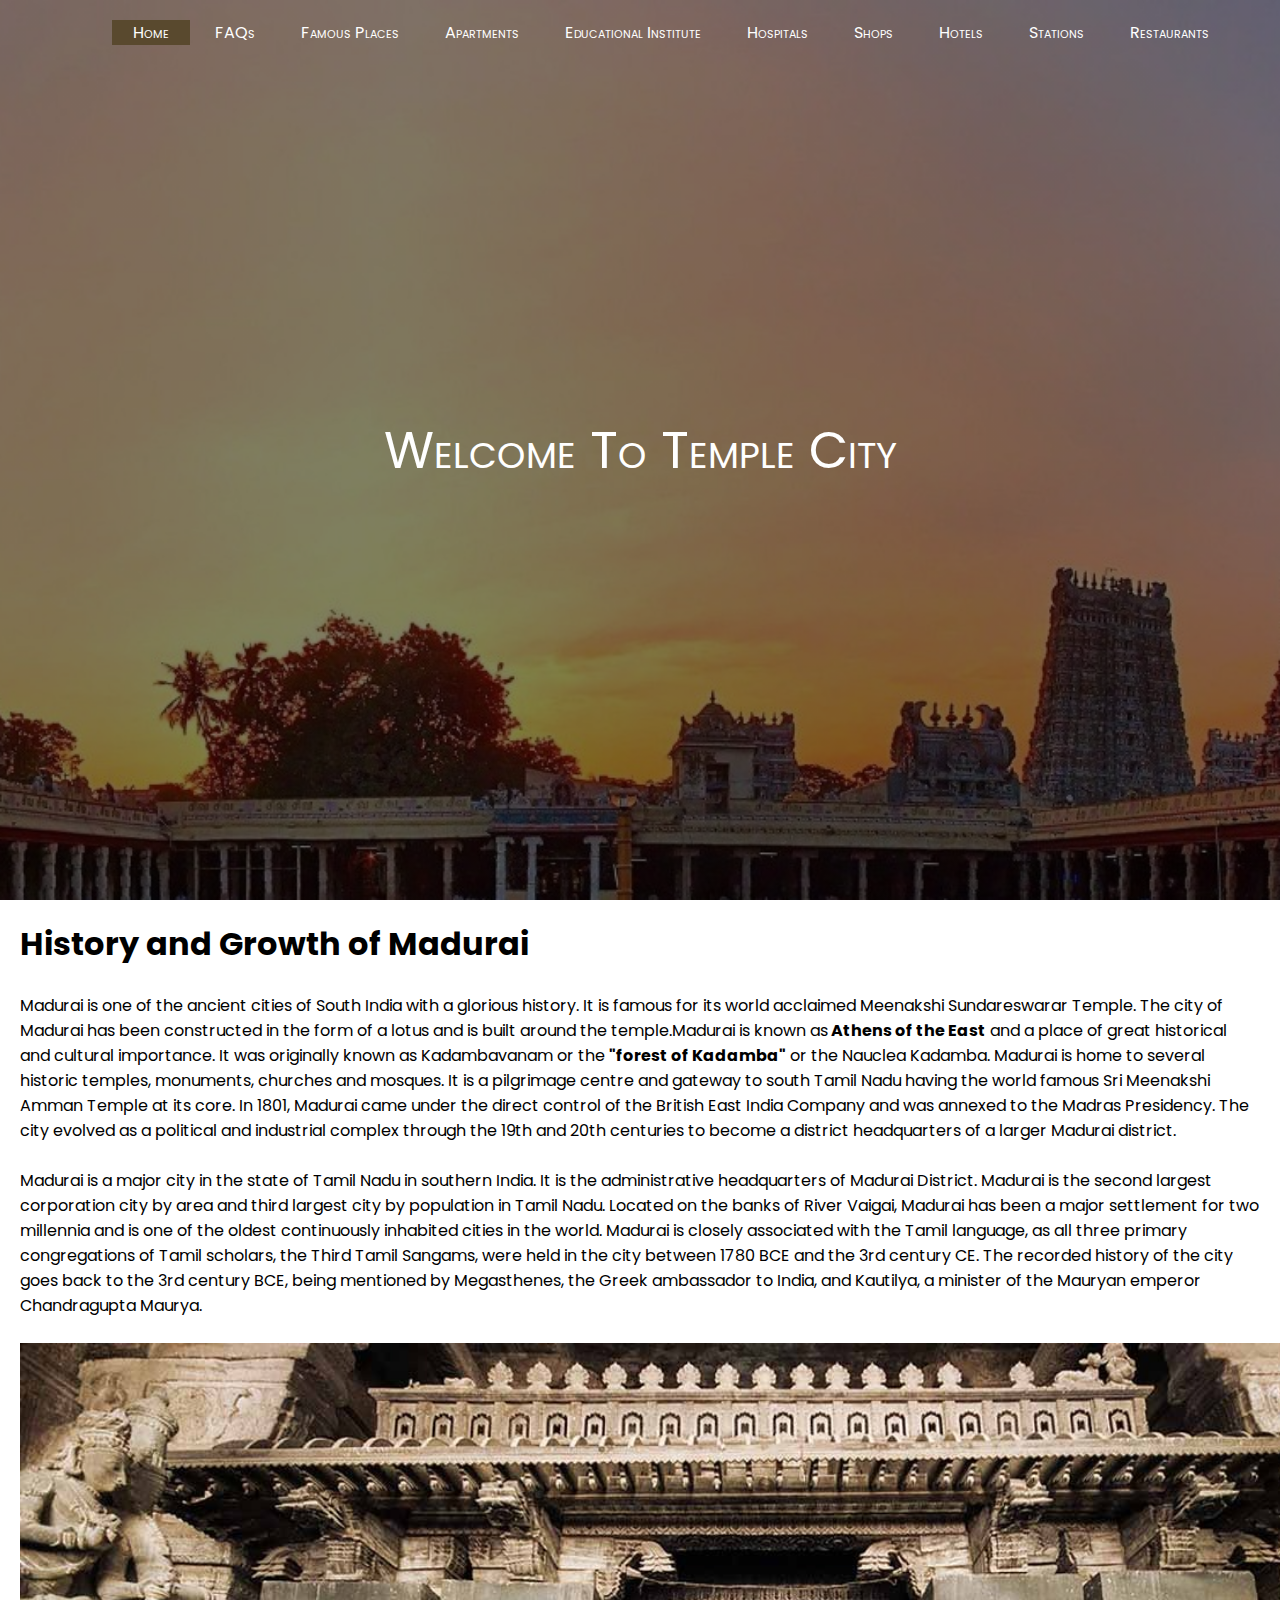
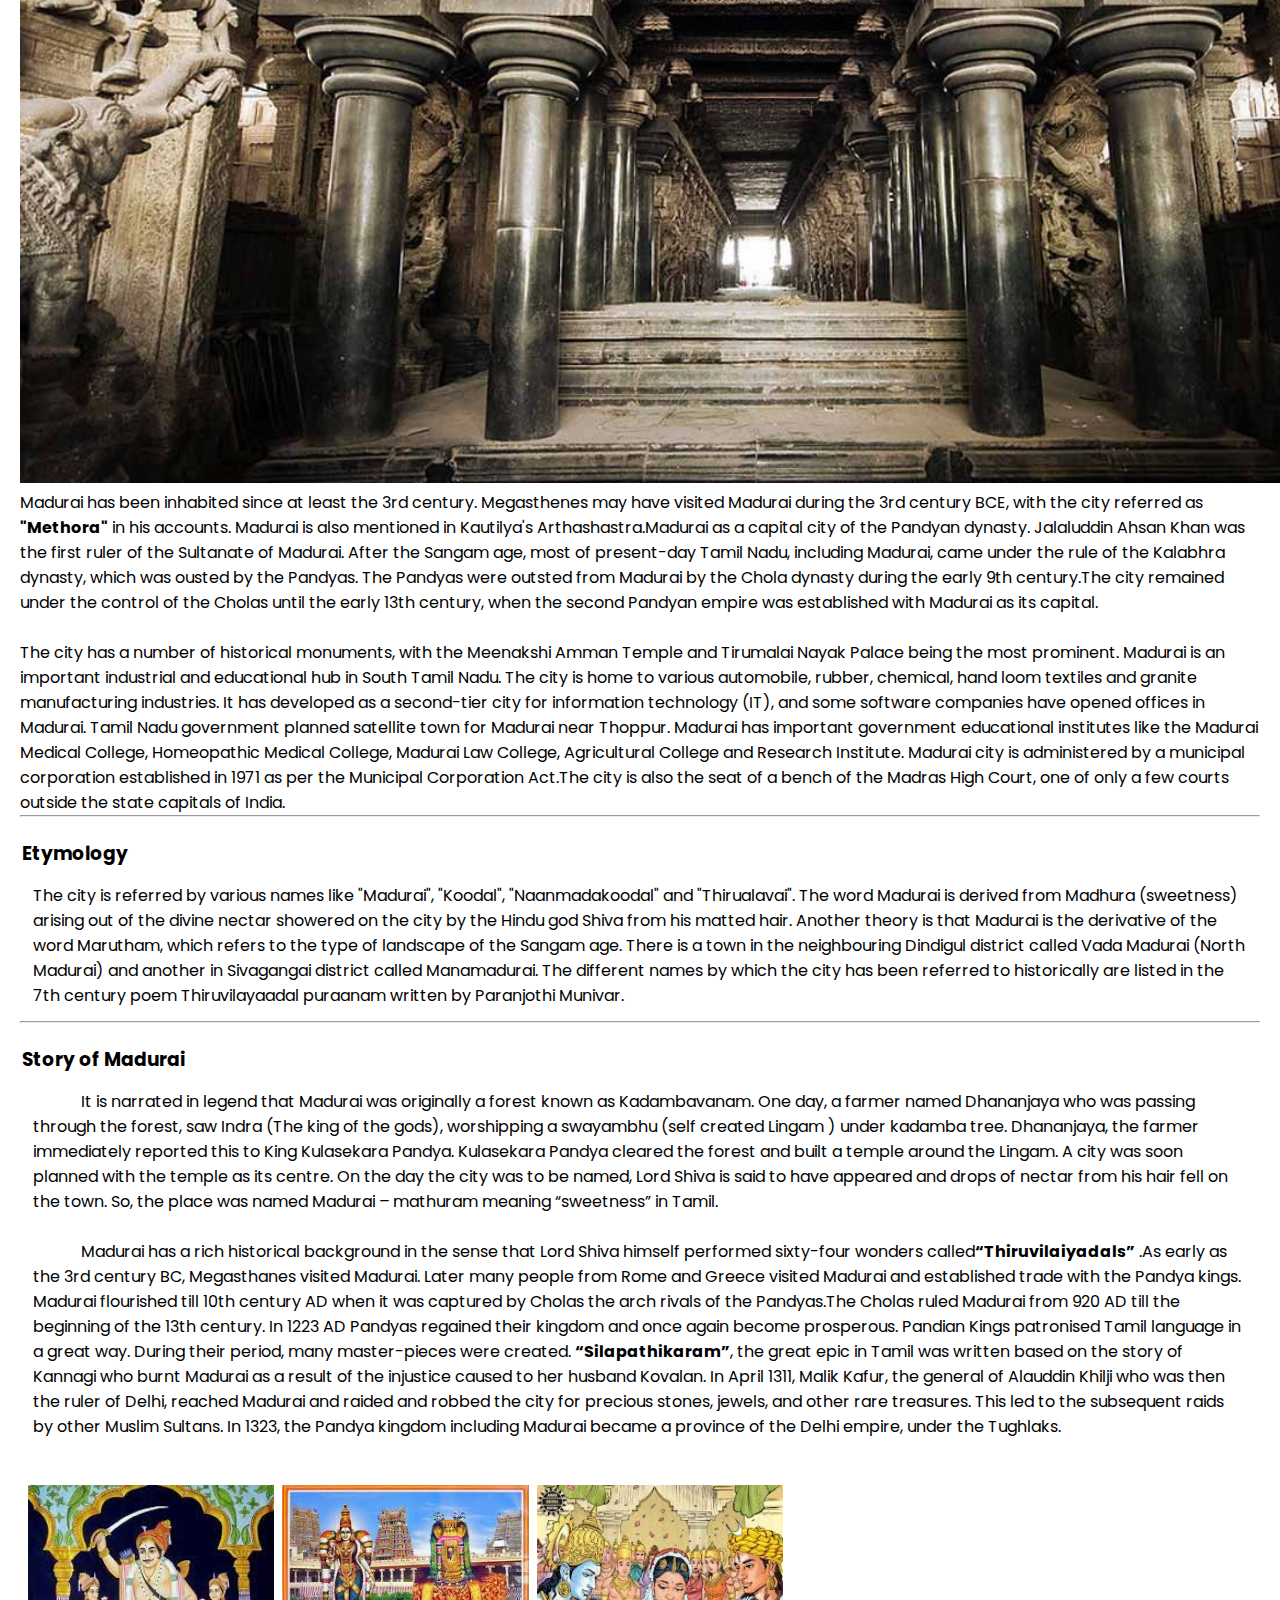
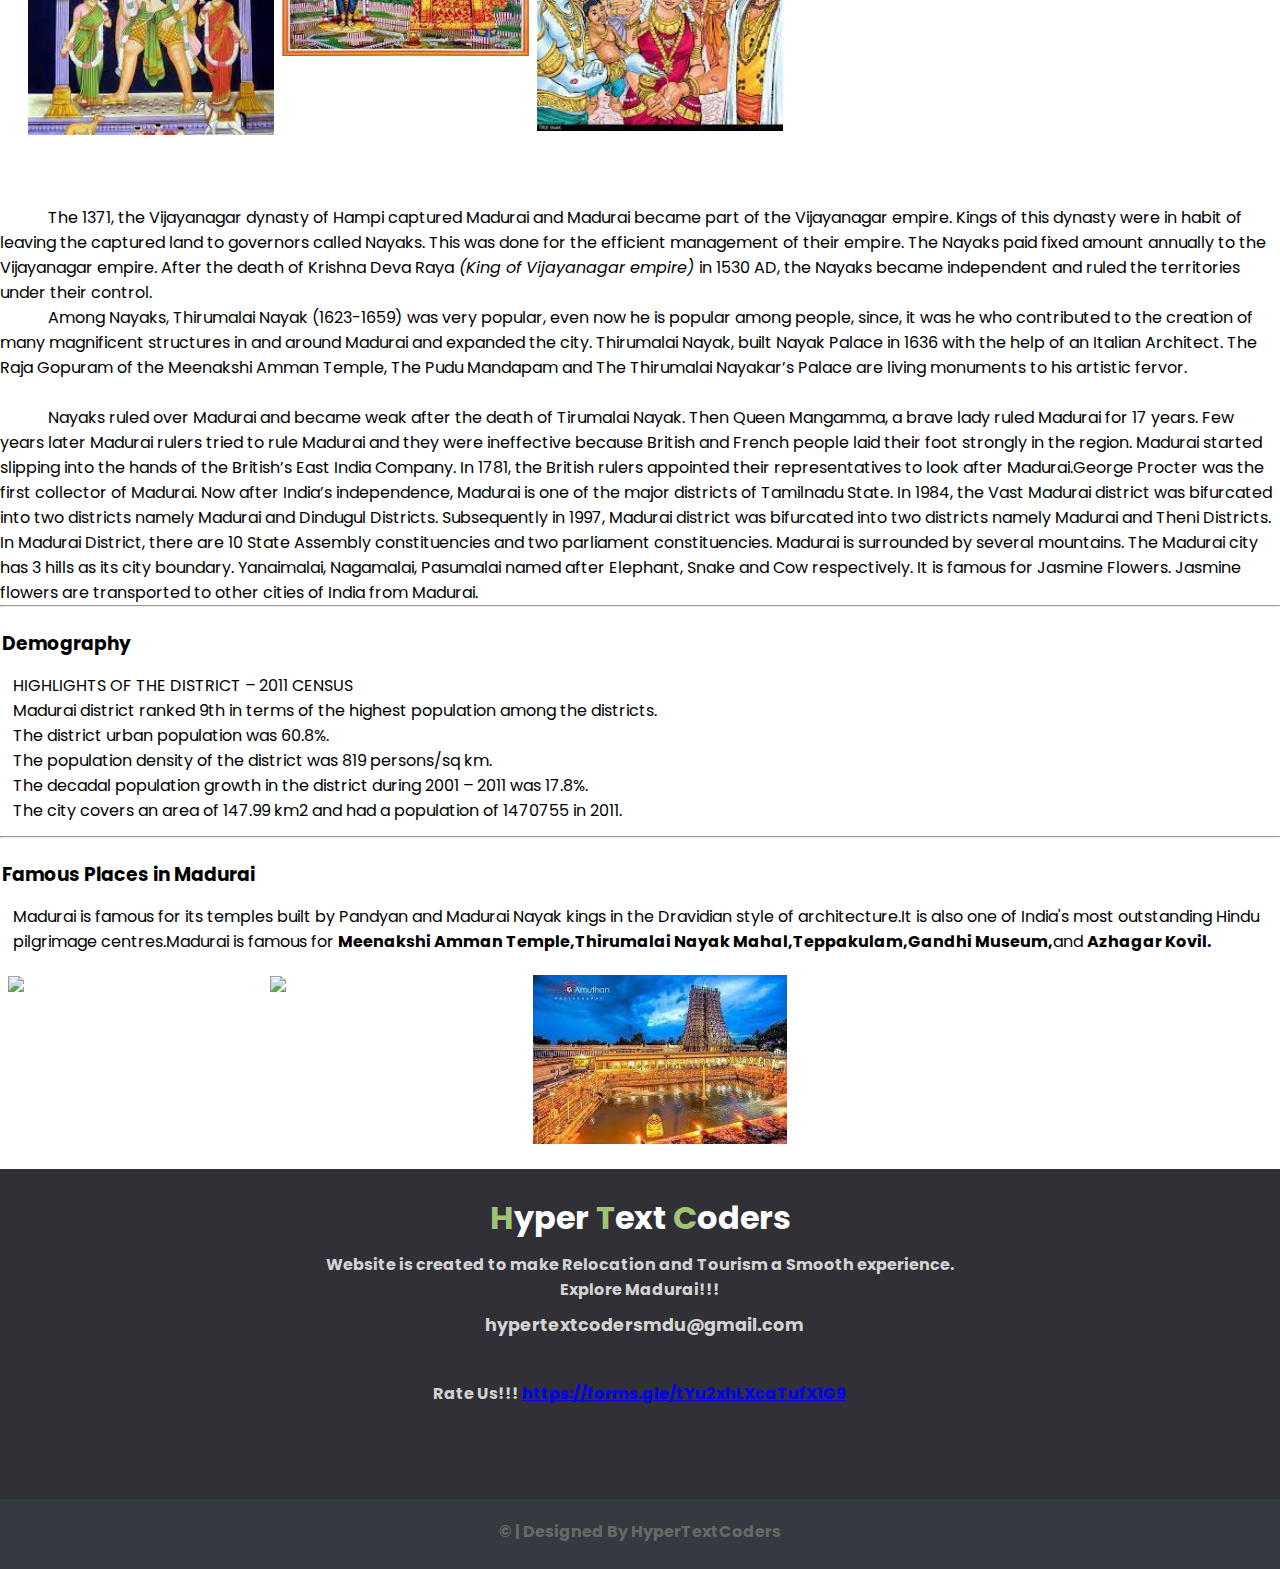
==== index.html @ f759572f "first commit" ====
<!DOCTYPE html>
<html lang="en">

<head>
  <link href="https://fonts.googleapis.com/css2?family=Poppins:wght@500&display=swap" rel="stylesheet" />
  <link rel="stylesheet" href="https://pro.fontawesome.com/releases/v5.10.0/css/all.css"
    integrity="sha384-AYmEC3Yw5cVb3ZcuHtOA93w35dYTsvhLPVnYs9eStHfGJvOvKxVfELGroGkvsg+p" crossorigin="anonymous" />

  <meta charset="UTF-8" />
  <meta name="viewport" content="width=device-width, initial-scale=1.0" />
  <link rel="stylesheet" href="css/style.css" type="text/css" />
  <title>Exploring Madurai</title>
</head>

<body>
  <!-- Header and Nav -->
  <header>
    <nav>
      <div class="main">
        
        <ul class="main-list">
          <li class="active main-list-item"><a href="index.html">Home</a></li>
          <li class="main-list-item"><a href="info.html">FAQs</a></li>
          <li class="main-list-item"><a href="place.html">Famous Places</a></li>
          <li class="main-list-item"><a href="apartments.html">Apartments</a></li>
          <li class="main-list-item"><a href="educationalInst.html">Educational Institute</a></li>
          <li class="main-list-item"><a href="hospitals.html">Hospitals</a></li>
          <li class="main-list-item"><a href="shops.html">Shops</a></li>
          <li class="main-list-item"><a href="hotels.html">Hotels</a></li>
          <li class="main-list-item"><a href="stations.html">Stations</a></li>
          <li class="main-list-item"><a href="restaurants.html">Restaurants</a></li>
        </ul>
      </div>
    </nav>
    <!-- // Header and Nav -->

    <!-- Title heading -->
    <div class="title">
      <span class="heading">Welcome To Temple City</span>
    </div>
  </header>
  <!-- // Title heading -->

  <!-- History section -->
  <div class="page-wrapper">
    <main>
      <section>
        <div class="page-wrapper">
           
          <div class="history">
            <h1 class="history-heading1">History and Growth of Madurai</h1>
            <br>
            <span class="history-caption"><p>Madurai is one of the ancient cities of South India with a glorious history. It is famous for its world acclaimed Meenakshi Sundareswarar Temple. The city of Madurai has been constructed in the form of a lotus and is built around the temple.Madurai is known as<strong> Athens of the East</strong> and a place of great historical and cultural importance. It was originally known as Kadambavanam or the <strong>"forest of Kadamba"</strong> or the Nauclea Kadamba. Madurai is home to several historic temples, monuments, churches and mosques. It is a pilgrimage centre and gateway to south Tamil Nadu having the world famous Sri Meenakshi Amman Temple at its core. In 1801, Madurai came under the direct control of the British East India Company and was annexed to the Madras Presidency. The city evolved as a political and industrial complex through the 19th and 20th centuries to become a district headquarters of a larger Madurai district.
                <br>
                <br>
                Madurai is a major city in the state of Tamil Nadu in southern India. It is the administrative headquarters of Madurai District. Madurai is the second largest corporation city by area and third largest city by population in Tamil Nadu. Located on the banks of River Vaigai, Madurai has been a major settlement for two millennia and is one of the oldest continuously inhabited cities in the world. Madurai is closely associated with the Tamil language, as all three primary congregations of Tamil scholars, the Third Tamil Sangams, were held in the city between 1780 BCE and the 3rd century CE. The recorded history of the city goes back to the 3rd century BCE, being mentioned by Megasthenes, the Greek ambassador to India, and Kautilya, a minister of the Mauryan emperor Chandragupta Maurya.
                </p>
            
            
            <br>
            <img src="history.jpg" width= "1480">
            <br>
            <p>Madurai has been inhabited since at least the 3rd century. Megasthenes may have visited Madurai during the 3rd century BCE, with the city referred as <strong>"Methora"</strong> in his accounts. Madurai is also mentioned in Kautilya's Arthashastra.Madurai as a capital city of the Pandyan dynasty.  Jalaluddin Ahsan Khan was the first ruler of the Sultanate of Madurai. After the Sangam age, most of present-day Tamil Nadu, including Madurai, came under the rule of the Kalabhra dynasty, which was ousted by the Pandyas. The Pandyas were outsted from Madurai by the Chola dynasty during the early 9th century.The city remained under the control of the Cholas until the early 13th century, when the second Pandyan empire was established with Madurai as its capital.</p>
            <br>
            <p>The city has a number of historical monuments, with the Meenakshi Amman Temple and Tirumalai Nayak Palace being the most prominent. Madurai is an important industrial and educational hub in South Tamil Nadu. The city is home to various automobile, rubber, chemical, hand loom textiles and granite manufacturing industries. It has developed as a second-tier city for information technology (IT), and some software companies have opened offices in Madurai. Tamil Nadu government planned satellite town for Madurai near Thoppur. Madurai has important government educational institutes like the Madurai Medical College, Homeopathic Medical College, Madurai Law College, Agricultural College and Research Institute. Madurai city is administered by a municipal corporation established in 1971 as per the Municipal Corporation Act.The city is also the seat of a bench of the Madras High Court, one of only a few courts outside the state capitals of India.</p>
            <hr />
          
        </span>
        <h3 class="history-heading2">Etymology</h3>
        <p class="history-para">
            The city is referred by various names like "Madurai", "Koodal", "Naanmadakoodal" and "Thirualavai". The word Madurai is derived from Madhura (sweetness) arising out of the divine nectar showered on the city by the Hindu god Shiva from his matted hair. Another theory is that Madurai is the derivative of the word Marutham, which refers to the type of landscape of the Sangam age.  There is a town in the neighbouring Dindigul district called Vada Madurai (North Madurai) and another in Sivagangai district called Manamadurai. The different names by which the city has been referred to historically are listed in the 7th century poem Thiruvilayaadal puraanam written by Paranjothi Munivar.  </p>
        <!-- // Etymology -->
        <hr/>
            <!-- story-->
            <h3 class="history-heading2">Story of Madurai</h3>
            <p class="history-para">
             		&nbsp; 	&nbsp; 	&nbsp;	&nbsp; 	&nbsp; 	&nbsp; It is narrated in legend that Madurai was originally a forest known as Kadambavanam. One day, a farmer named Dhananjaya who was passing through the forest, saw Indra (The king of the gods), worshipping a swayambhu (self created Lingam ) under kadamba tree. Dhananjaya, the farmer immediately reported this to King Kulasekara Pandya. Kulasekara Pandya cleared the forest and built a temple around the Lingam. A city was soon planned with the temple as its centre. On the day the city was to be named, Lord Shiva is said to have appeared and drops of nectar from his hair fell on the town. So, the place was named Madurai – mathuram meaning “sweetness” in Tamil.
                <br><br> &nbsp; 	&nbsp; 	&nbsp;	&nbsp; 	&nbsp; 	&nbsp; Madurai has a rich historical background in the sense that Lord Shiva himself performed sixty-four wonders called<strong>“Thiruvilaiyadals”</strong> .As early as the 3rd century BC, Megasthanes visited Madurai. Later many people from Rome and Greece visited Madurai and established trade with the Pandya kings. Madurai flourished till 10th century AD when it was captured by Cholas the arch rivals of the Pandyas.The Cholas ruled Madurai from 920 AD till the beginning of the 13th century. In 1223 AD Pandyas regained their kingdom and once again become prosperous. Pandian Kings patronised Tamil language in a great way. During their period, many master-pieces were created. <strong>“Silapathikaram”</strong>, the great epic in Tamil was written based on the story of Kannagi who burnt Madurai as a result of the injustice caused to her husband Kovalan. In April 1311, Malik Kafur, the general of Alauddin Khilji who was then the ruler of Delhi, reached Madurai and raided and robbed the city for precious stones, jewels, and other rare treasures. This led to the subsequent raids by other Muslim Sultans. In 1323, the Pandya kingdom including Madurai became a province of the Delhi empire, under the Tughlaks.
<br><br>
<!-- Image Gallery -->
<div class="row">
  <div class="column">
    <img src="meenakshi.jfif"width="800">
  </div>
  <div class="column">
    <img src="both.jfif">
  </div>
  <div class="column">
    <img src="story.jfif"width="800">
  </div>
</div>
<!-- // Famous Things -->
</div>
</div>
<br><br>
&nbsp; 	&nbsp; 	&nbsp;	&nbsp; 	&nbsp; 	&nbsp; The 1371, the Vijayanagar dynasty of Hampi captured Madurai and Madurai became part of the Vijayanagar empire. Kings of this dynasty were in habit of leaving the captured land to governors called Nayaks. This was done for the efficient management of their empire. The Nayaks paid fixed amount annually to the Vijayanagar empire. After the death of Krishna Deva Raya<em> (King of Vijayanagar empire) </em>in 1530 AD, the Nayaks became independent and ruled the territories under their control.
<br>
&nbsp; 	&nbsp; 	&nbsp;	&nbsp; 	&nbsp; 	&nbsp; Among Nayaks, Thirumalai Nayak (1623-1659) was very popular, even now he is popular among people, since, it was he who contributed to the creation of many magnificent structures in and around Madurai and expanded the city. Thirumalai Nayak, built Nayak Palace in 1636 with the help of an Italian Architect. The Raja Gopuram of the Meenakshi Amman Temple, The Pudu Mandapam and The Thirumalai Nayakar’s Palace are living monuments to his artistic fervor.
<br><br>
&nbsp; 	&nbsp; 	&nbsp;	&nbsp; 	&nbsp; 	&nbsp; Nayaks ruled over Madurai and became weak after the death of Tirumalai Nayak. Then Queen Mangamma, a brave lady ruled Madurai for 17 years. Few years later Madurai rulers tried to rule Madurai and they were ineffective because British and French people laid their foot strongly in the region. Madurai started slipping into the hands of the British’s East India Company. In 1781, the British rulers appointed their representatives to look after Madurai.George Procter was the first collector of Madurai.
 Now after India’s independence, Madurai is one of the major districts of Tamilnadu State. In 1984, the Vast Madurai district was bifurcated into two districts namely Madurai and Dindugul Districts. Subsequently in 1997, Madurai district was bifurcated into two districts namely Madurai and Theni Districts. In Madurai District, there are 10 State Assembly constituencies and two parliament constituencies. Madurai is surrounded by several mountains. The Madurai city has 3 hills as its city boundary. Yanaimalai, Nagamalai, Pasumalai named after Elephant, Snake and Cow respectively. It is famous for Jasmine Flowers. Jasmine flowers are transported to other cities of India from Madurai.</p>
            <!-- // story -->
            <hr/>
            <!-- Demography -->
            <h3 class="history-heading2">Demography</h3>
            <p class="history-para">
             HIGHLIGHTS OF THE DISTRICT – 2011 CENSUS
             <br>
             Madurai district ranked 9th in terms of the highest population among the districts.
             <br>
             The district urban population was 60.8%.
             <br>
             The population density of the district was 819 persons/sq km.
             <br>
             The decadal population growth in the district during 2001 – 2011 was 17.8%. 
             <br>
             The city covers an area of 147.99 km2 and had a population of 1470755 in 2011.
            </p>
            <!-- // Demography -->
            <hr/>
            <!-- Famous Things -->
            <h3 class="history-heading2">Famous Places in Madurai </h3>
            <p class="history-para"> Madurai is famous for its temples built by Pandyan and Madurai Nayak kings in the Dravidian style of architecture.It is also one of India's most outstanding Hindu pilgrimage centres.Madurai is famous for  <strong>Meenakshi Amman Temple,</strong><strong>Thirumalai Nayak Mahal,</strong><strong>Teppakulam,</strong><strong>Gandhi Museum,</strong>and <strong>Azhagar Kovil.
            <br> 
            <p></p>
            <!-- Image Gallery -->
            <div class="row">
              <div class="column">
                <img src="http://tamilnadutourism.org/places/CitiesTowns/Images/madurai-gop.jpg"width="800">
              </div>
              <div class="column">
                <img src="http://tamilnadutourism.org/places/CitiesTowns/images/mahal.jpg">
              </div>
              <div class="column">
                <img src="meenashiKovil.jpg">
              </div>
            </div>
            <!-- // Famous Things -->
          </div>
        </div>
      </section>
<br>
    </main>
  </div>
<!-- Footer -->
<footer>
  <div class="footer">
    <div class="footer-content">
      <div class="footer-section about">
        <h1 class="logo-text">
          <span class="logo-span">H</span>yper
          <span class="logo-span">T</span>ext
          <span class="logo-span">C</span>oders
        </h1>
        <p class="footer-para">
        Website is created to make Relocation and Tourism a Smooth experience.<br>
        Explore Madurai!!!
        </p>
        <div class="contact">
          <span
            ><i class="fas fa-envelope"></i>&nbsp;
            hypertextcodersmdu@gmail.com</span
          >
          <br>
          <p class="footer-para">
            Rate Us!!!
            <a href="https://forms.gle/tYu2xhLXcaTufX1G9" target="_blank">https://forms.gle/tYu2xhLXcaTufX1G9<strong></strong></p>
            </p>
        </div>
      </div>
    </div>
    <div class="footer-bottom">
      &copy; | Designed By HyperTextCoders
    </div>
  </div>
</footer>
<!-- // Footer -->
</body>

</html>
---- css/style.css ----
* {
  margin: 0;
  padding: 0;
  font-family: "Poppins", sans-serif;
}

html,
body {
  height: 100%;
  background-color: white;
}

/* HEADER */

.main {
  margin: auto;
  max-width: 1200px;
}

header {
  background-image: linear-gradient(rgba(0, 0, 0, 0.5), rgba(0, 0, 0, 0.5)),
    url(../images/temple.jpg);
  height: 100vh;
  background-size: cover;
  background-position: center;
}

/* NAVIGATION */
.main-list {
  float: right;
  font-variant: small-caps;
  list-style-type: none;
  margin-top: 20px;
  margin-right: 10px;
}

/* Responsive layout */
@media screen and (max-width: 1000px) {
  .main-list {
    font-size: 17px;
  }
}

@media screen and (max-width: 800px) {
  .main-list {
    font-size: 12px;
  }
}

@media screen and (max-width: 650px) {
  .main-list {
    font-size: 7px;
    font-weight: bold;
  }
}

.main-list-item {
  display: inline-block;
}

.main-list-item a {
  text-decoration: none;
  color: white;
  border: 1px solid transparent;
  padding: 5px 20px;
  transition: 0.7s ease;
}

.main-list-item a:hover {
  background-color: rgb(89, 73, 46);
}

.active {
  background-color: rgb(89, 73, 46);
}

.history-list {
  margin-left: 40px;
}

.history-list a {
  text-decoration: none;
}
/* TITLE */
.title {
  position: absolute;
  top: 50%;
  left: 50%;
  transform: translate(-50%, -50%);
}

.heading {
  color: white;
  font-size: 4vw;
  font-variant: small-caps;
}

/* MAIN CONTENT */
.page-wrapper {
  min-height: 100%;
}

/* HISTORY */
.history {
  margin: 20px;
}

.history-para {
  padding: 13px;
}

.history-heading2 {
  margin: 2px;
  padding-top: 20px;
}

/* IMAGE GALLERY */
.row {
  display: flex;
  flex-wrap: wrap;
  padding: 0 4px;
}

/* Create four equal columns that sits next to each other */
.column {
  flex: 20%;
  max-width: 20%;
  padding: 0 4px;
}

.column img {
  margin-top: 8px;
  vertical-align: middle;
  width: 100%;
}

/* Responsive layout - makes a two column-layout instead of four columns */
@media screen and (max-width: 800px) {
  .column {
    flex: 50%;
    max-width: 50%;
  }
}

/* Responsive layout - makes the two columns stack on top of each other instead of next to each other */
@media screen and (max-width: 600px) {
  .column {
    flex: 100%;
    max-width: 100%;
  }
}

/* FAMOUS PLACES PAGE */
/* IMAGE GALLERY */
.image-gallery {
  box-sizing: border-box;
  display: flex;
  flex-wrap: wrap;
  margin-left: 19%;
  margin-right: 19%;
}

.gallery {
  border: 1px solid #ccc;
}

.gallery img {
  width: 100%;
  height: auto;
}

.des {
  padding: 15px;
  text-align: center;
}

.responsive {
  margin-top: 10px;
  padding: 0 7px;
  width: 290px;
}

/* Apartments Page */
.restaurants {
  padding: 10px;
}

.restaurants-link {
  color: #6e0101;
}

/* Educational Institute Page*/
.hospitals-link {
  color: green;
}

.image-gallery {
  box-sizing: border-box;
  display: flex;
  flex-wrap: wrap;
  margin-left: 15%;
  margin-right: 15%;
}

.gallery {
  border: 1px solid #ccc;
}

.gallery img {
  width: 100%;
  height: auto;
}

.des {
  padding: 15px;
  text-align: center;
}

.responsive {
  margin-top: 10px;
  padding: 0 7px;
  width: 290px;
}
/* Hospitals Page */

.hospitals-link {
  color: green;
}

.image-gallery {
  box-sizing: border-box;
  display: flex;
  flex-wrap: wrap;
  margin-left: 15%;
  margin-right: 15%;
}

.gallery {
  border: 1px solid #ccc;
}

.gallery img {
  width: 100%;
  height: auto;
}

.des {
  padding: 15px;
  text-align: center;
}

.responsive {
  margin-top: 10px;
  padding: 0 7px;
  width: 290px;
}

/* FOOTER */
.footer {
  background: #303036;
  color: #d3d3d3;
  height: 400px;
  position: relative;
}

.footer .footer-bottom {
  background-color: #343a40;
  color: #686868;
  text-align: center;
  height: 50px;
  position: absolute;
  bottom: 0px;
  left: 0px;
  width: 100%;
  padding-top: 20px;
}

.footer .footer-content {
  height: 350px;
  display: flex;
}

.footer .footer-content .footer-section {
  flex: 1;
  padding: 25px;
}

.footer .footer-content h1 {
  color: white;
}

.footer-para {
  margin: 10px 0;
}

.footer .footer-content .about .contact span {
  display: block;
  margin-bottom: 8px;
  font-size: 1.1em;
}

.footer .footer-content .about .socials a {
  border: 1px solid gray;
  width: 45px;
  height: 38px;
  padding-top: 5px;
  margin-right: 5px;
  text-align: center;
  display: inline-block;
  font-size: 1.3em;
  text-decoration: none;
  color: #d3d3d3;
  border-radius: 5px;
  transition: all 0.3s;
}

.footer .footer-content .about .socials a:hover {
  color: white;
  border: 1px solid white;
  transition: all 0.3s;
}

.footer-section {
  text-align: center;
}

.logo-text {
  font-variant: initial;
}

.logo-text .logo-span {
  color: #a2c376;
}
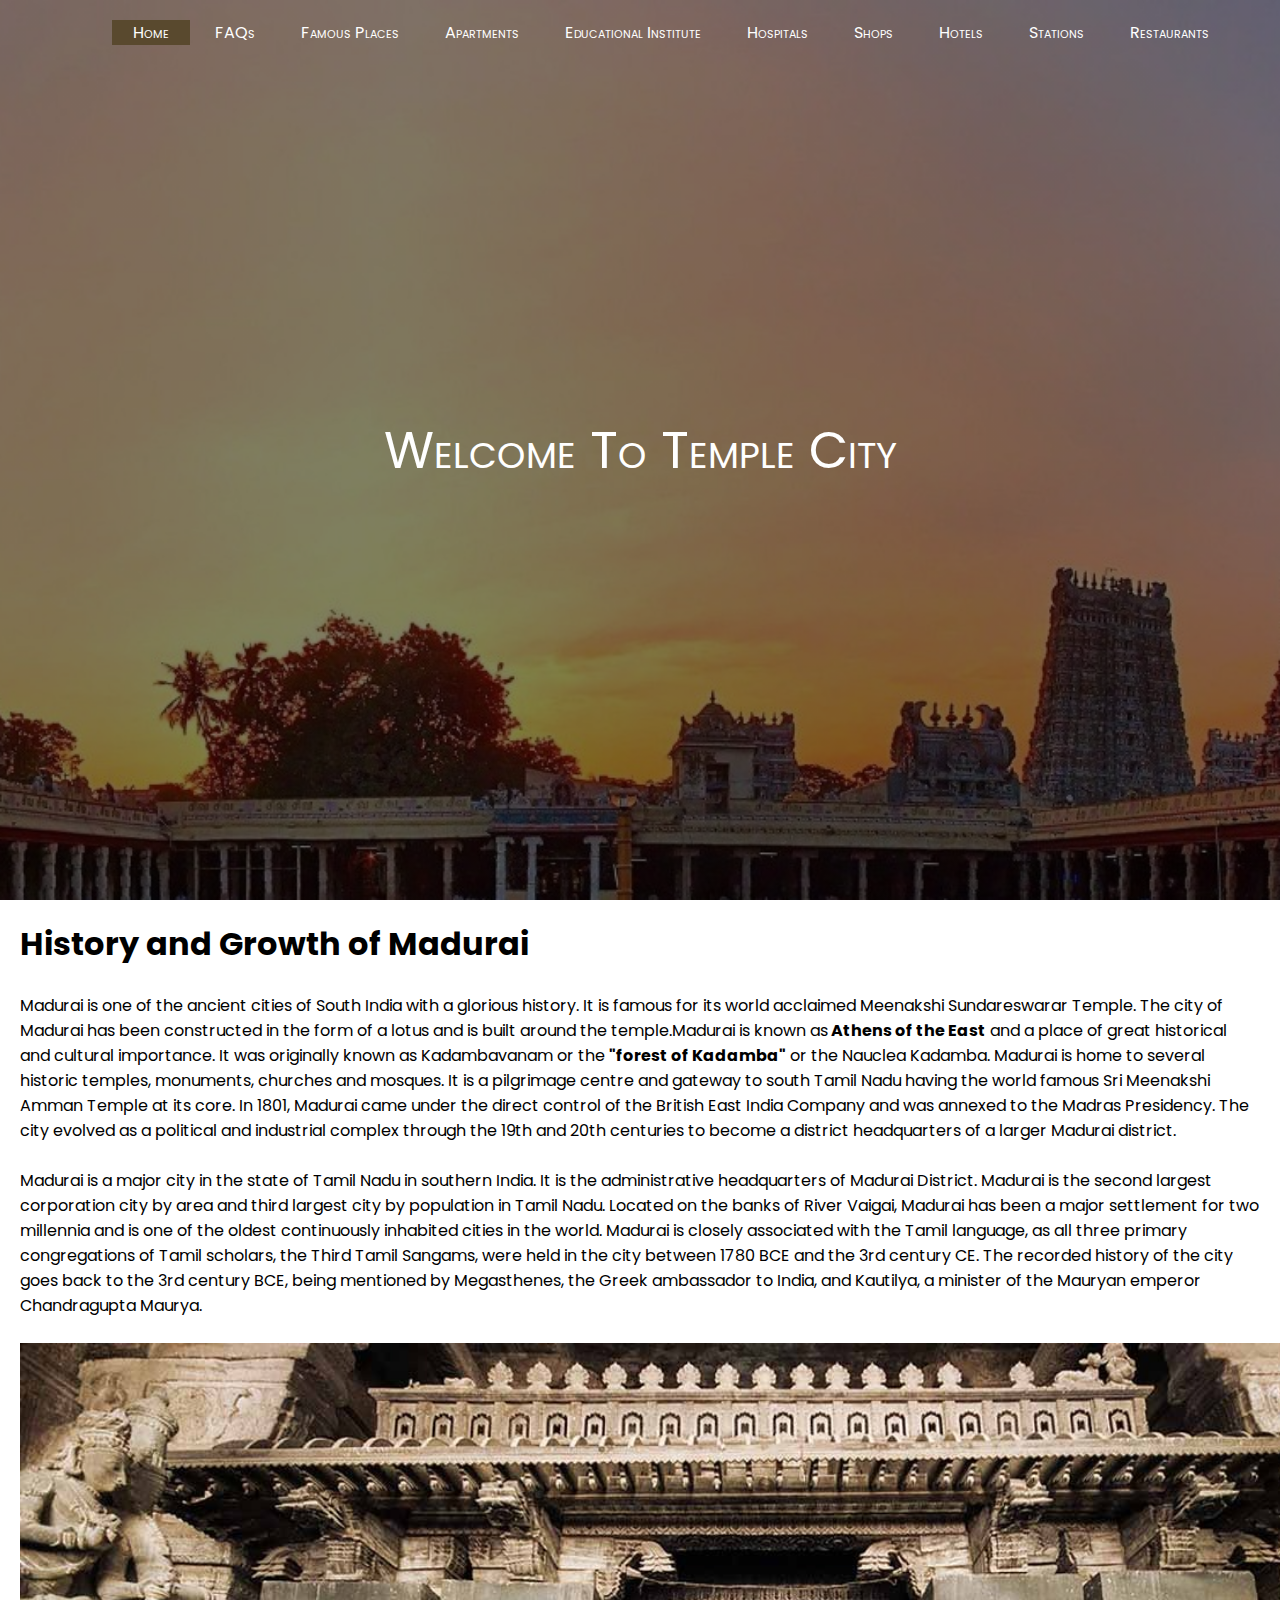
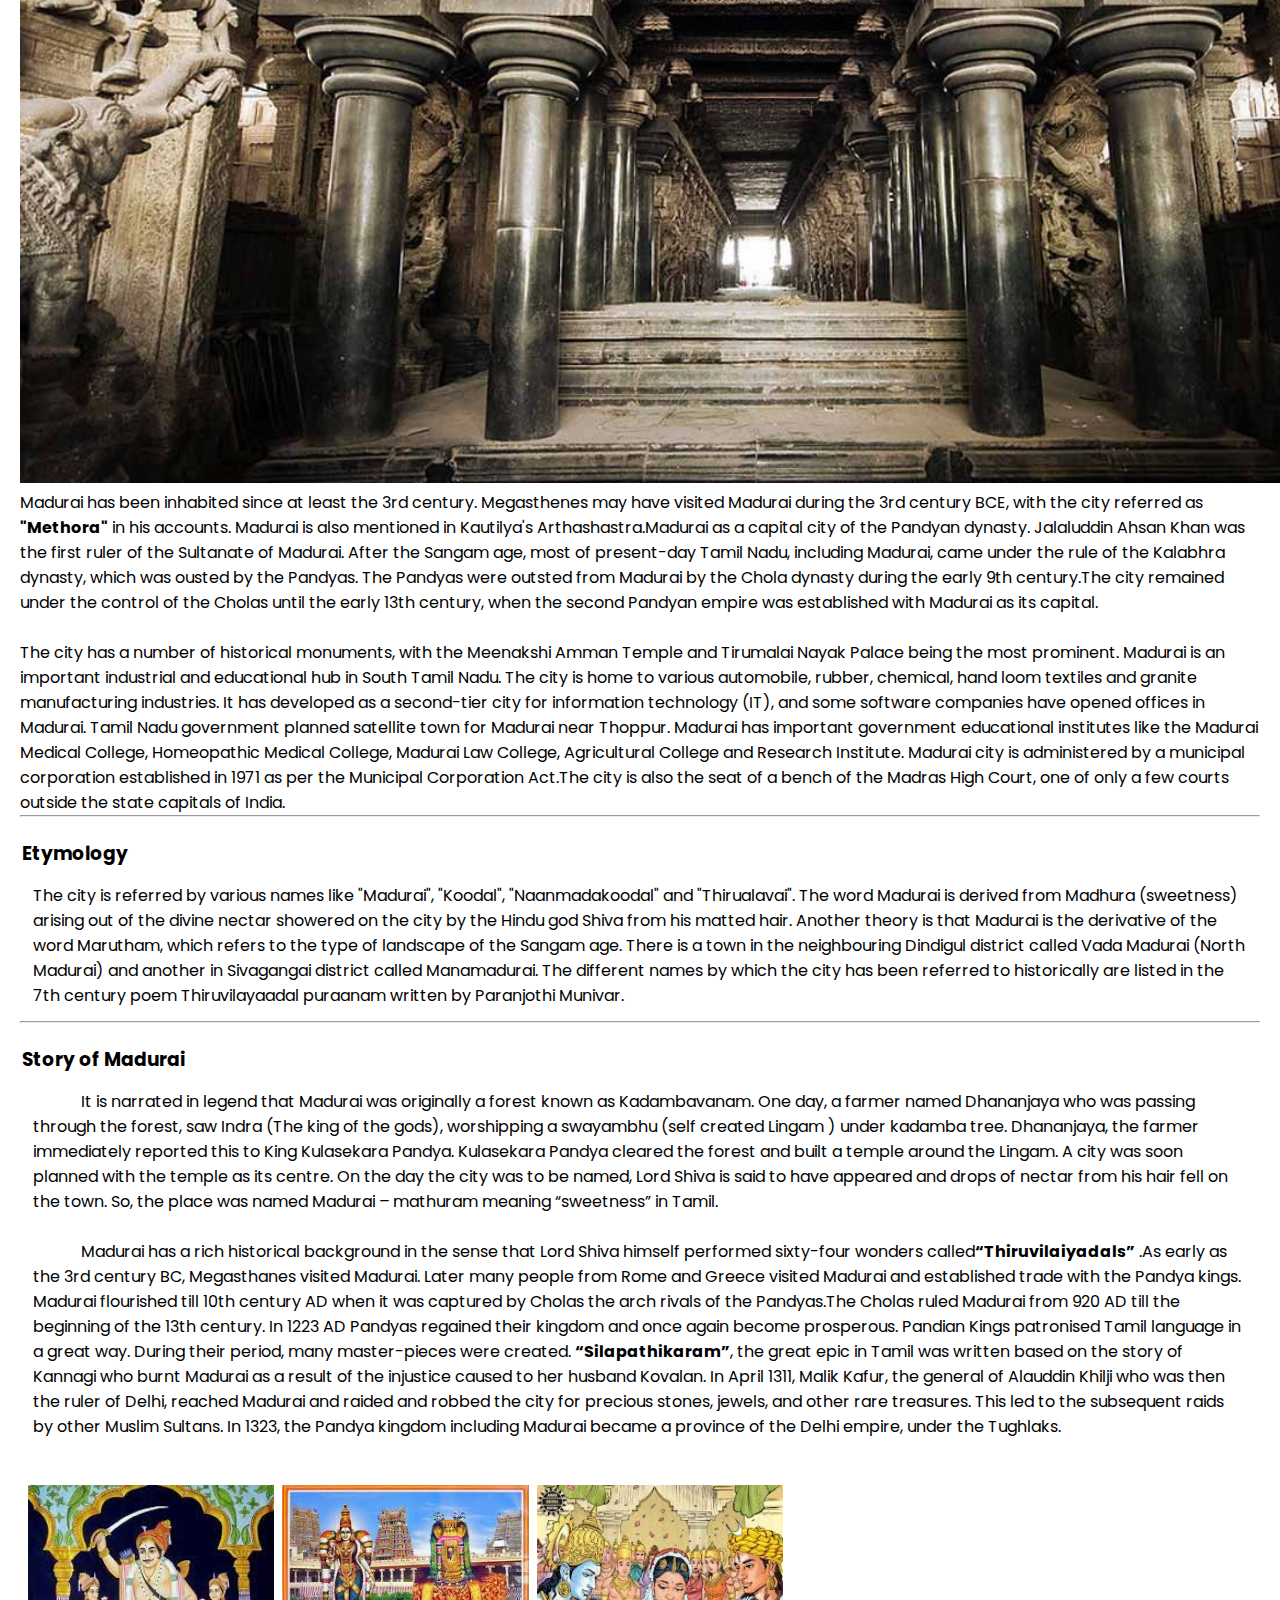
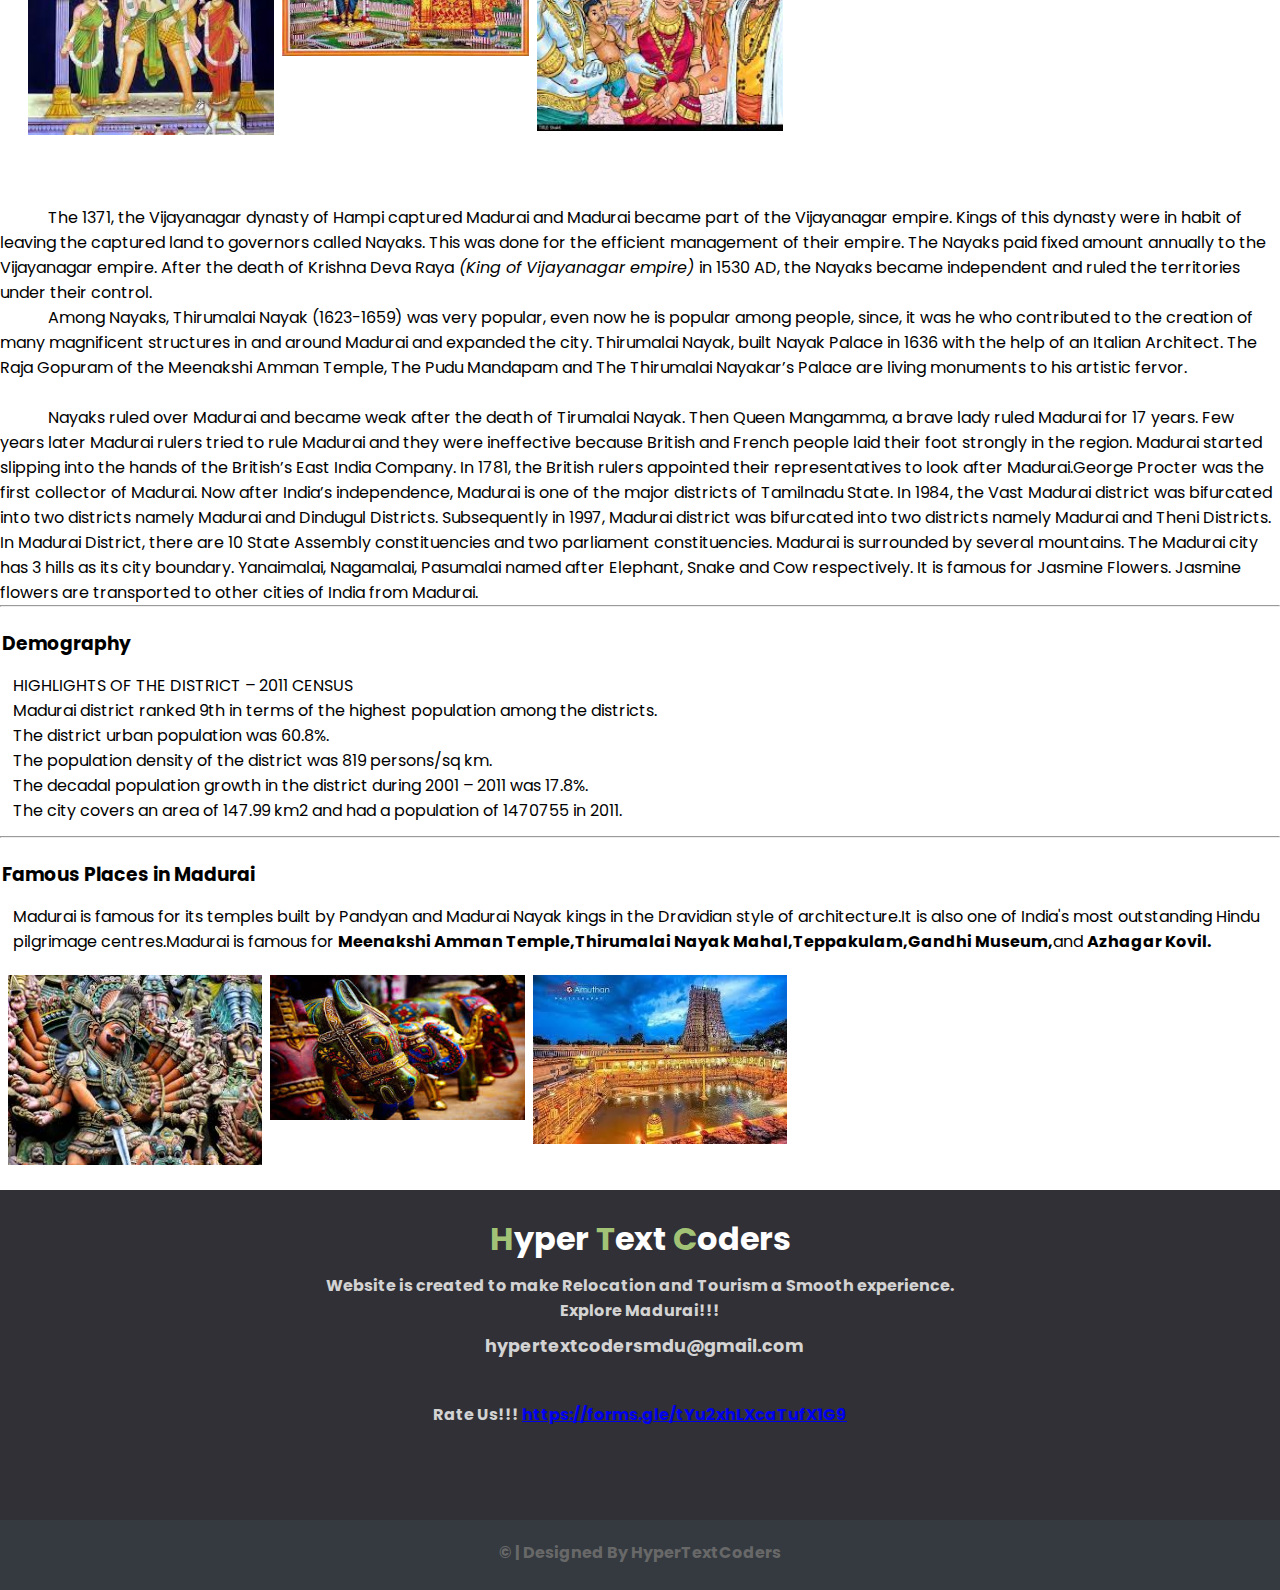
==== commit 8aa2cc11: "Update index.html" ====
--- a/index.html
+++ b/index.html
@@ -126,10 +126,10 @@
             <!-- Image Gallery -->
             <div class="row">
               <div class="column">
-                <img src="http://tamilnadutourism.org/places/CitiesTowns/Images/madurai-gop.jpg"width="800">
+                <img src="thing1.jfif"width="800">
               </div>
               <div class="column">
-                <img src="http://tamilnadutourism.org/places/CitiesTowns/images/mahal.jpg">
+                <img src="shop3.jfif">
               </div>
               <div class="column">
                 <img src="meenashiKovil.jpg">
@@ -177,4 +177,4 @@
 <!-- // Footer -->
 </body>
 
-</html>+</html>
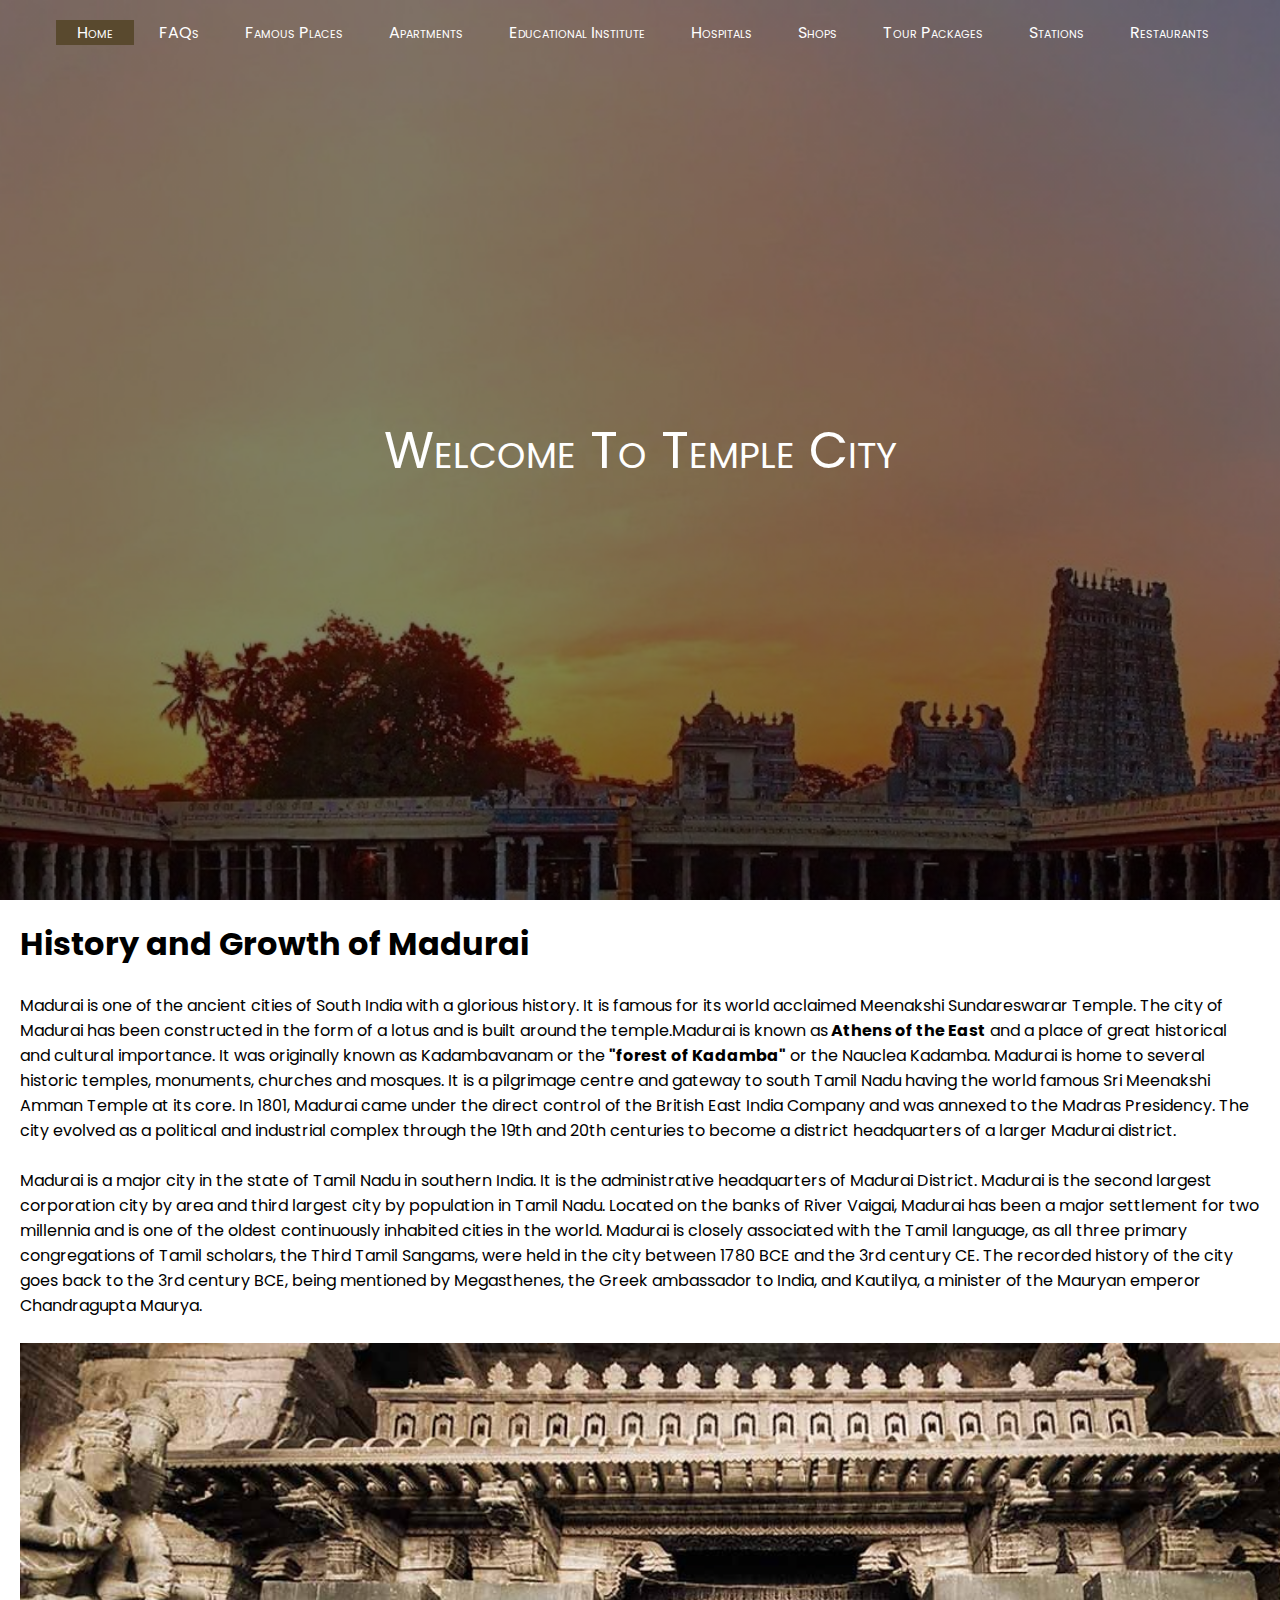
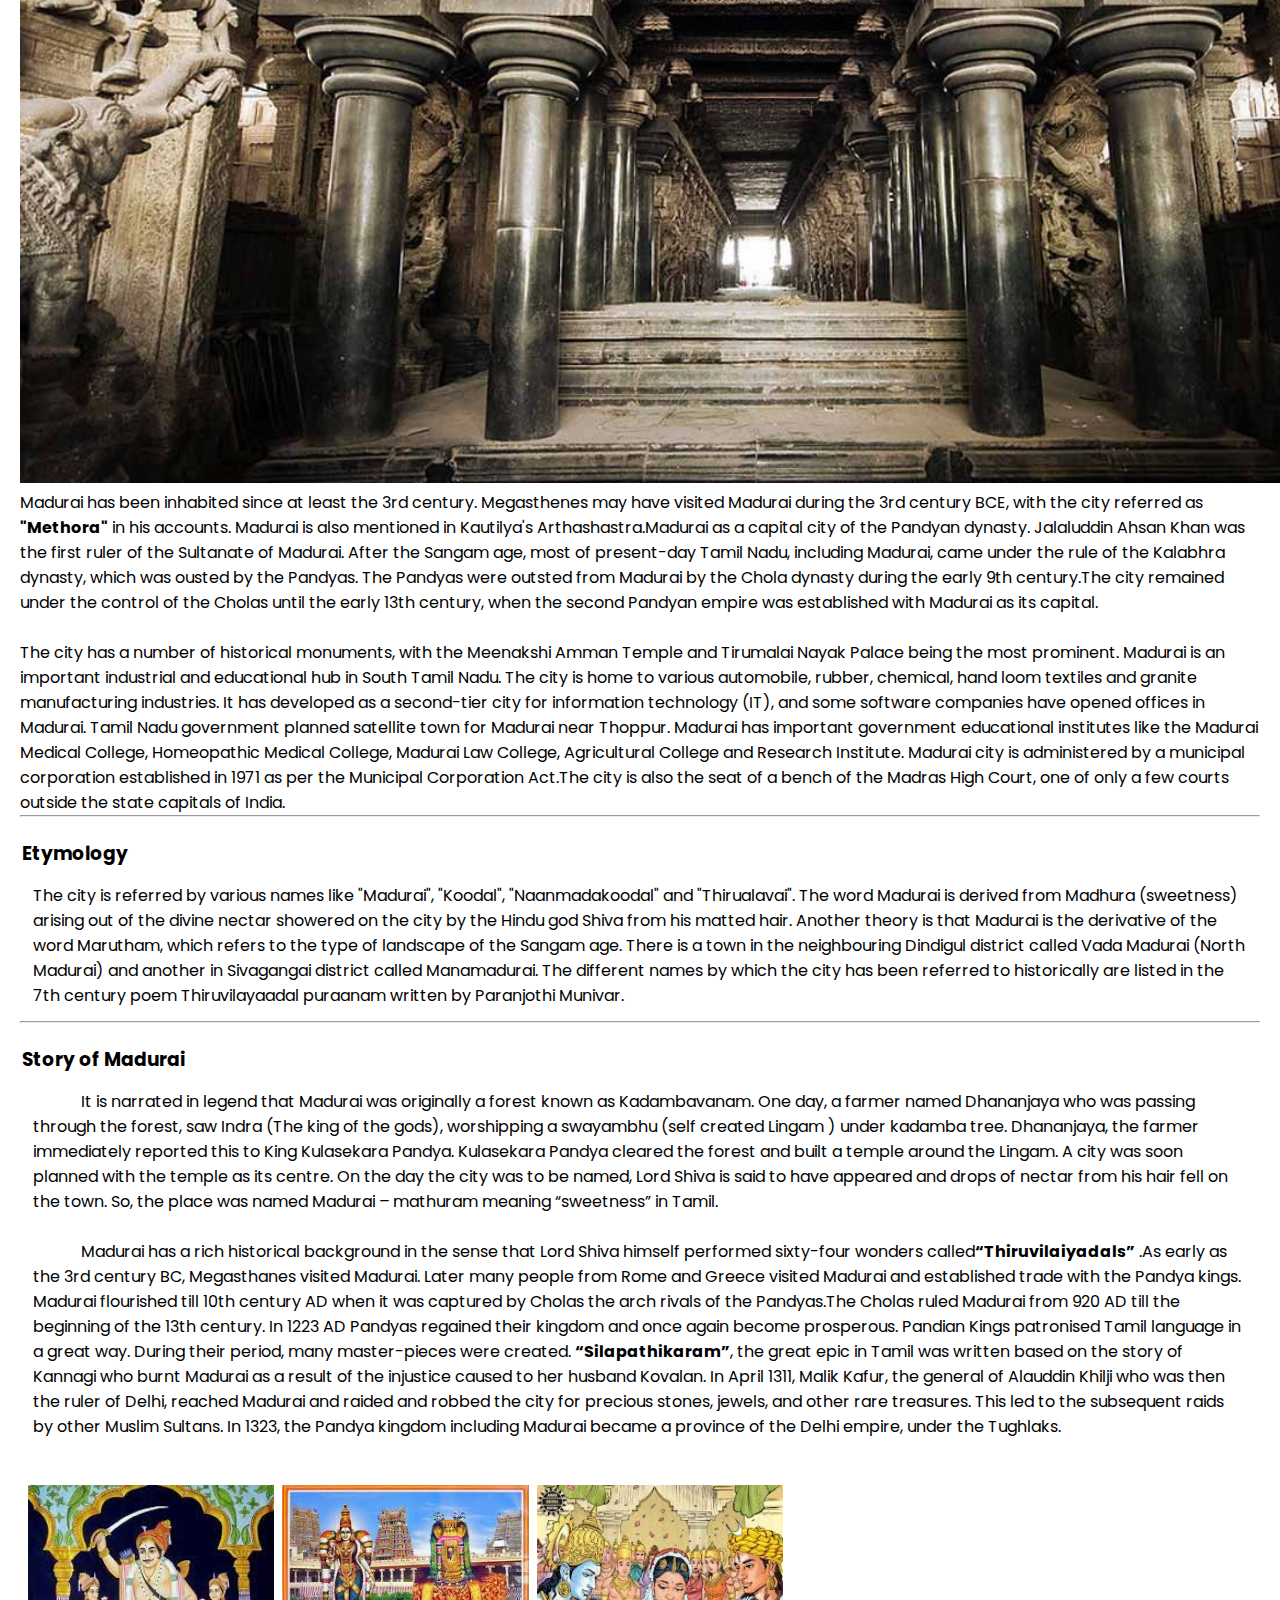
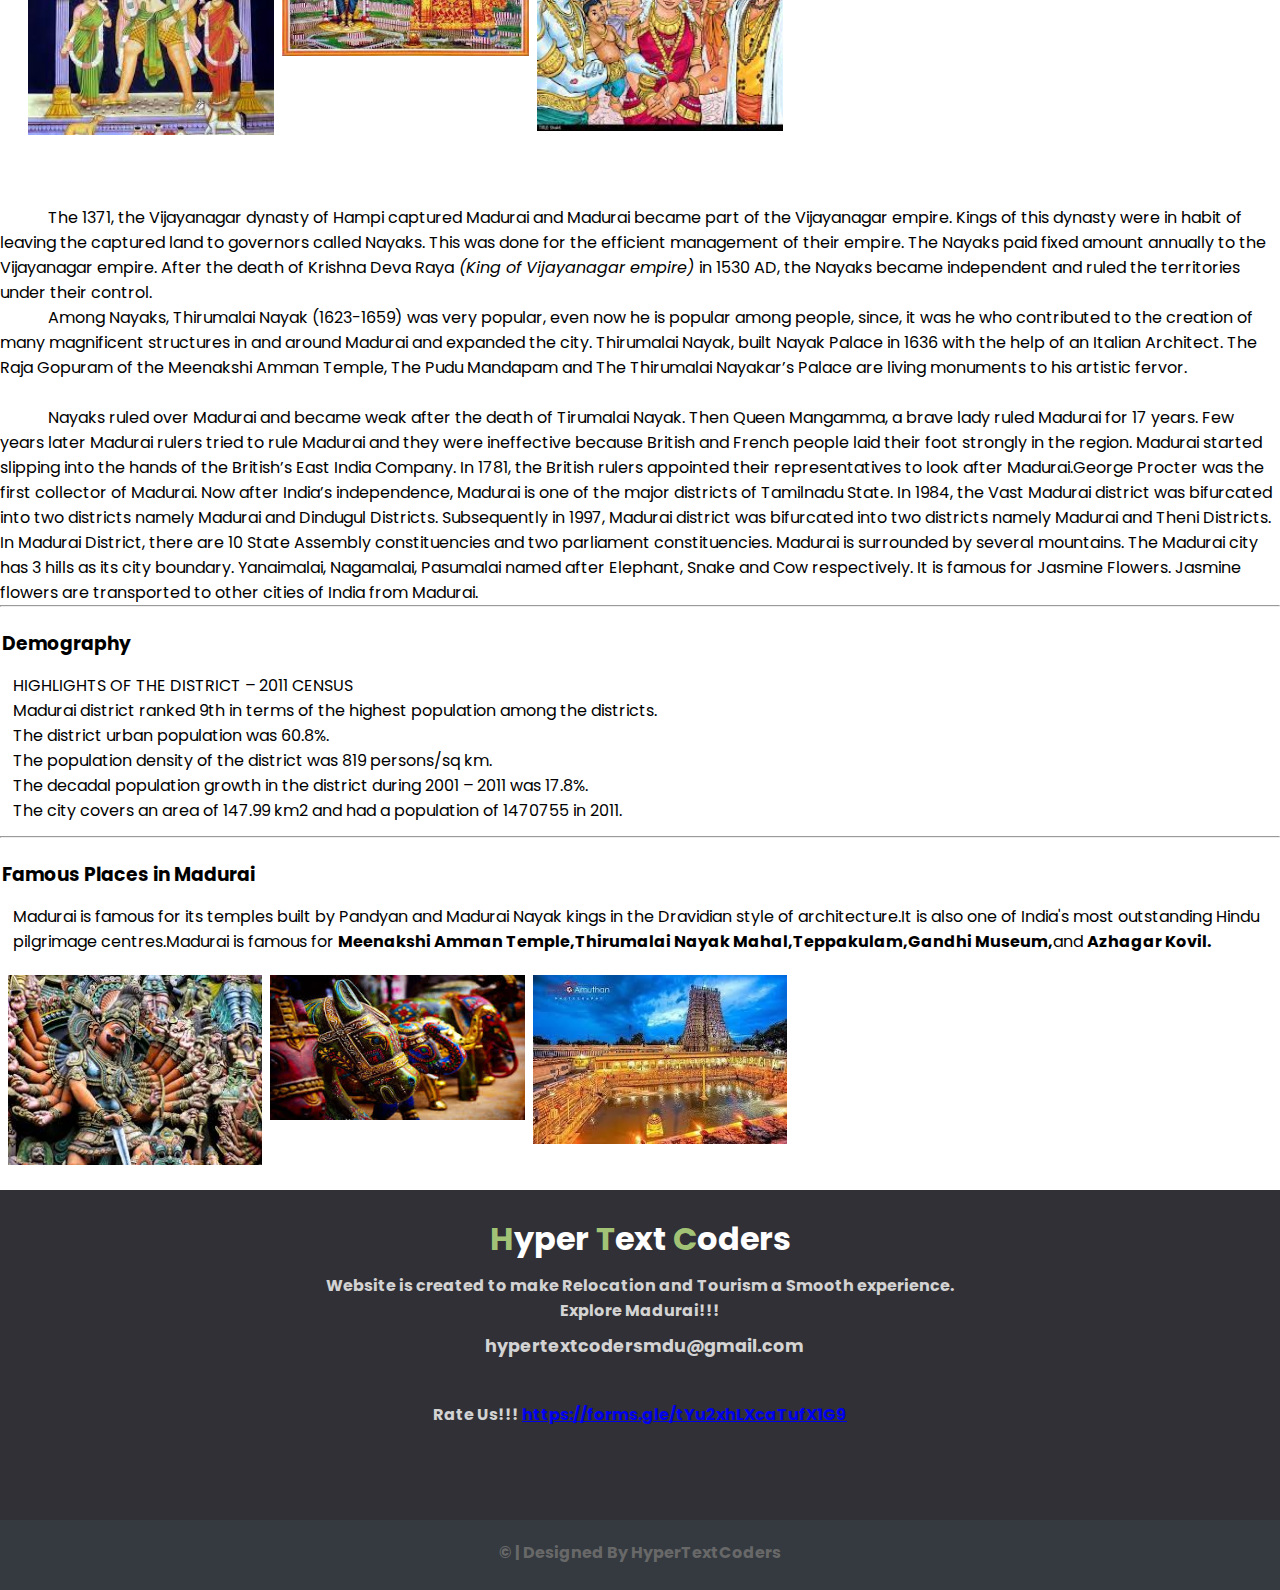
==== commit d7bd2f29: "Tour Package" ====
--- a/index.html
+++ b/index.html
@@ -10,6 +10,15 @@
   <meta name="viewport" content="width=device-width, initial-scale=1.0" />
   <link rel="stylesheet" href="css/style.css" type="text/css" />
   <title>Exploring Madurai</title>
+  <!-- Global site tag (gtag.js) - Google Analytics -->
+<script async src="https://www.googletagmanager.com/gtag/js?id=G-F4DT20W3PQ"></script>
+<script>
+  window.dataLayer = window.dataLayer || [];
+  function gtag(){dataLayer.push(arguments);}
+  gtag('js', new Date());
+
+  gtag('config', 'G-F4DT20W3PQ');
+</script>
 </head>
 
 <body>
@@ -26,7 +35,7 @@
           <li class="main-list-item"><a href="educationalInst.html">Educational Institute</a></li>
           <li class="main-list-item"><a href="hospitals.html">Hospitals</a></li>
           <li class="main-list-item"><a href="shops.html">Shops</a></li>
-          <li class="main-list-item"><a href="hotels.html">Hotels</a></li>
+          <li class="main-list-item"><a href="hotels.html">Tour Packages</a></li>
           <li class="main-list-item"><a href="stations.html">Stations</a></li>
           <li class="main-list-item"><a href="restaurants.html">Restaurants</a></li>
         </ul>
